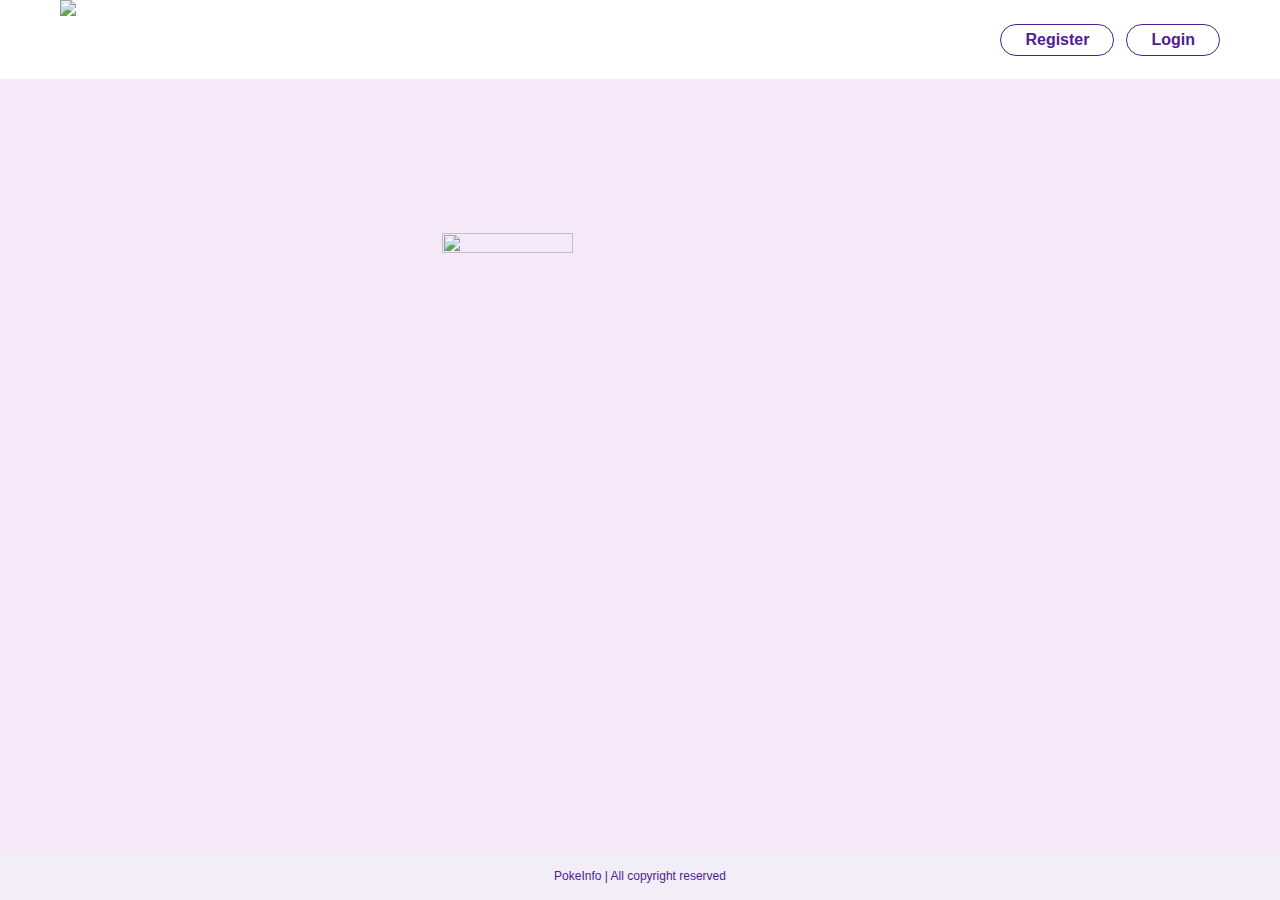
==== index.html @ a3ed279a "feat: feat fade in out transition" ====
<!DOCTYPE html>
<html lang="en">
<head>
    <meta charset="UTF-8">
    <meta http-equiv="X-UA-Compatible" content="IE=edge">
    <meta name="viewport" content="width=device-width, initial-scale=1.0">
    <link rel="stylesheet" href="./src/Styles/reset.css" />
    <link rel="stylesheet" href="./src/Styles/buttons.css" />
    <link rel="stylesheet" href="./src/Styles/globalStyles.css" />
    <link rel="stylesheet" href="./index.css" />
    <script defer type="module" src="./index.js"></script>
    <link rel="shortcut icon" href="https://th.bing.com/th/id/R.fd721f81cf12ebf7b3234c2c665b584c?rik=VX6HpLVptUIOMQ&riu=http%3a%2f%2fwww.freepnglogos.com%2fuploads%2fpokemon-symbol-logo-png-31.png&ehk=aSt1644QEFHVKT7thXmBsOPsr2lNpCODH4hF6OqUS5M%3d&risl=&pid=ImgRaw&r=0" type="image/x-icon">
    <title>PokeInfo</title>
</head>
<body>
    <header>
        <img id="logo" src="https://th.bing.com/th/id/OIP.pP8u4JOiKUrg7_TpugJ9NAHaEo?pid=ImgDet&rs=1">
        <nav>
            <button class ="nav-btn" id="register-btn">Register</button>
            <button class ="nav-btn" id="login-btn">Login</button>
        </nav>
    </header>
    <main class="container">
        <ul id="poke-list"></ul>
    </main>
    <footer>PokeInfo | All copyright reserved</footer>
</body>
</html>
---- src/Styles/buttons.css ----
.nav-btn{
    background-color: white;
border: 1px solid #4E2096;
border-radius: 16px;
padding: 4px 24px;
font-family: inherit;
font-weight: 600;
font-size: 16px;
line-height: 22px;
color: #4E2096;
cursor: pointer;
}
.nav-btn:hover{
    background-color:#4E2096;
    color: white;
}
---- src/Styles/globalStyles.css ----
@import url('https://fonts.googleapis.com/css2?family=Inter:wght@100;200;300;400;500;600;700;800;900&display=swap');
@import url('https://fonts.googleapis.com/css2?family=Poppins:ital,wght@0,100;0,200;0,300;0,400;0,500;0,600;0,700;0,800;0,900;1,100;1,200;1,300;1,400;1,500;1,600;1,700;1,800;1,900&display=swap');

* {
  margin: 0;
  padding: 0;
  background-color: var(--gray900);
  box-sizing: border-box;
  font-family: var(--font-family-1);
  list-style-type: none
}

:root {

    /*COLORS */
  --brand-1: rgb(78, 32, 150);
  --black: rgb(0, 0, 0);
  --white: rgb(255, 255, 255);
  --red: rgb(206, 70, 70);
  --green: rgb(75, 160, 54);
  --total-opacity: rgba(255, 255, 255, 0);

  /* ALERT COLORS */
  --alert200: rgb(219, 61, 90);
  --alert200-opacity: rgb(255, 229, 233);
  --sucess100: rgb(8, 125, 90);
  --sucess100-opacity: rgb(229, 255, 247);

  /* RADIUS - BORDER RADIUS */
  --radius-1: 0.3rem;
  --radius-2: 0.5rem;
  --radius-3: 0.8rem;

  /* FONT FAMILY */
  --font-family-1: 'Inter', sans-serif;
  --font-family-2: 'Poppins', sans-serif;
  --font-line-height-1: 150%;

  /* FONT WIGHT */
  --font-weight-3: 300;
  --font-weight-4: 400;
  --font-weight-5: 500;
  --font-weight-6: 600;
  --font-weight-7: 700;
  --font-weight-8: 800;
  --font-weight-9: 900;

  /* FONT TITLES & TEXTS */
  --title-1-48: 3rem;
  --title-2-40: 2.5rem;
  --title-3-32: 2rem;
  --title-4-16: 1rem;
  --title-5-22: 1.375rem;
  --title-6-20: 1.25rem;
  --title-7-18: 1.125rem;

  --text-1-18:  1.125rem;
  --text-2-16:  1rem;
  --text-3-14:  0.875rem;

  /* UNITS PX */
  --unit-4: 4px;
  --unit-8: 8px;
  --unit-12: 12px;
  --unit-14: 14px;
  --unit-16: 16px;
  --unit-20: 20px;
  --unit-24: 24px;
  --unit-32: 32px;
  --unit-40: 40px;
  --unit-48: 48px;
  --unit-56: 56px;
  --unit-64: 64px;
  --unit-72: 72px;
  --unit-80: 80px;
  --unit-88: 88px;

  /* UNITS REM * EQUIVALENT TO PX UNITS */
  
  --unit-rem-4: 0.25rem; 
  --unit-rem-8: 0.5rem; 
  --unit-rem-12: 0.75rem;
  --unit-rem-14: 0.875rem;
  --unit-rem-16: 1rem; 
  --unit-rem-20:1.25rem;  
  --unit-rem-24: 1.5rem; 
  --unit-rem-32: 2rem;   
  --unit-rem-40: 2.5rem;  
  --unit-rem-48: 3rem;   
  --unit-rem-56: 3.5rem;  
  --unit-rem-64: 4rem;    
  --unit-rem-72: 4.5rem;  
  --unit-rem-80: 5rem;  
}
---- index.css ----
@import url("https://fonts.googleapis.com/css2?family=IBM+Plex+Sans:wght@600&family=Inter:wght@600&family=Poppins&display=swap");

body {
  font-family: "Open-Sans", sans-serif;
  width: 100vw;
  height: 100vh;
  background-color: #f4e8f9;
}

header {
  display: flex;
  justify-content: space-between;
  align-items: center;
  height: 80px;
  padding: 0 32px;
  background-color: white;
  border-bottom: 1px solid #eeeeee;
}

#logo {
  object-fit: scale-down;
  height: 100%;
}
nav {
  display: flex;
  gap: 12px;
}
.container {
  margin: 0 auto;
  
}

footer {
  position: absolute;
  bottom: 0;
  display: flex;
  justify-content: center;
  align-items: center;
  font-weight: 400;
  font-size: 12px;
  line-height: 16px;
  width: 100vw;
  height: 48px;
  z-index: -1;
  background: #f1eef7;
  color: #4e2096;
}
ul {
  width: 100%;
  height: 100%;
  display: flex;
  align-items: center;
  justify-content: center;
}
.avatar-box {
  display: flex;
  justify-content: center;
  margin: 0 auto;
  height: 75vh;
  width: 75vw;
  background-color: transparent;
}
.avatar {
  object-fit: cover;
  opacity: 0;
  animation: fadeInOut 3.3333s ease-in-out 1;
}
.pokeball {
    margin-top: 17vh;
    height: 33%;
    width: 33%
}
@keyframes fadeInOut {
  25% {opacity:1}
  90%{opacity: 1}
  100% {opacity: 0}
}

@media (min-width: 800px) {
  header {
    padding: 0 60px;
  }
  .container {
    width: 1200px;
  }
}
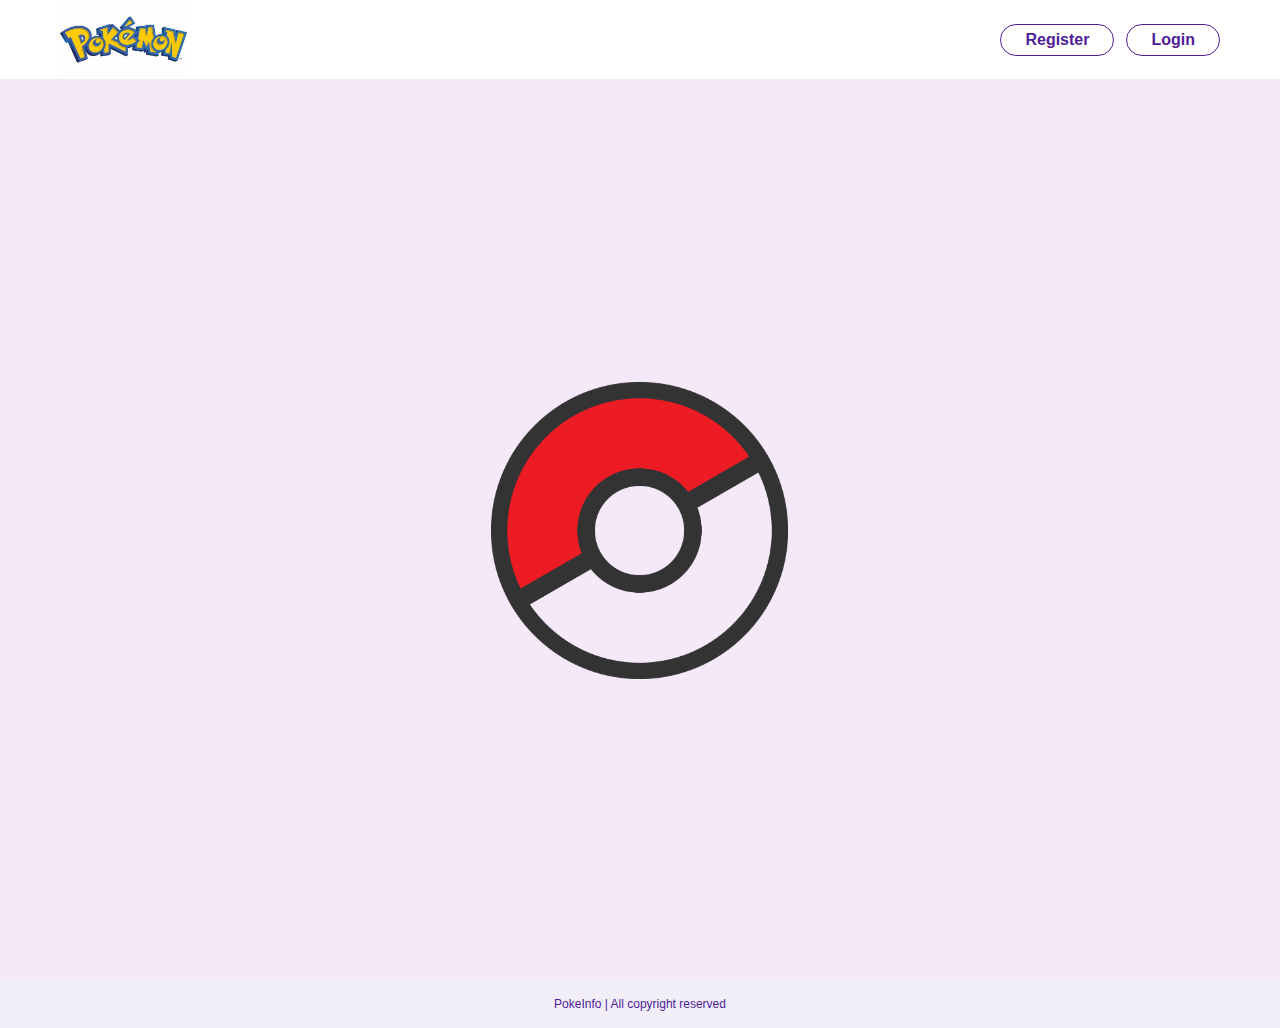
==== commit 20d9f4b5: "feat: feat add spinning animation and click button event listeners" ====
--- a/index.html
+++ b/index.html
@@ -9,12 +9,12 @@
     <link rel="stylesheet" href="./src/Styles/globalStyles.css" />
     <link rel="stylesheet" href="./index.css" />
     <script defer type="module" src="./index.js"></script>
-    <link rel="shortcut icon" href="https://th.bing.com/th/id/R.fd721f81cf12ebf7b3234c2c665b584c?rik=VX6HpLVptUIOMQ&riu=http%3a%2f%2fwww.freepnglogos.com%2fuploads%2fpokemon-symbol-logo-png-31.png&ehk=aSt1644QEFHVKT7thXmBsOPsr2lNpCODH4hF6OqUS5M%3d&risl=&pid=ImgRaw&r=0" type="image/x-icon">
+    <link rel="shortcut icon" href="./src/Img/pokeball.png" type="image/x-icon">
     <title>PokeInfo</title>
 </head>
 <body>
     <header>
-        <img id="logo" src="https://th.bing.com/th/id/OIP.pP8u4JOiKUrg7_TpugJ9NAHaEo?pid=ImgDet&rs=1">
+        <img id="logo" src="./src/Img/pokemon_logo.jpeg">
         <nav>
             <button class ="nav-btn" id="register-btn">Register</button>
             <button class ="nav-btn" id="login-btn">Login</button>
--- a/src/Styles/buttons.css
+++ b/src/Styles/buttons.css
@@ -2,10 +2,10 @@
     background-color: white;
 border: 1px solid #4E2096;
 border-radius: 16px;
-padding: 4px 24px;
+padding: 2px 12px;
 font-family: inherit;
 font-weight: 600;
-font-size: 16px;
+font-size: 12px;
 line-height: 22px;
 color: #4E2096;
 cursor: pointer;
@@ -13,4 +13,11 @@
 .nav-btn:hover{
     background-color:#4E2096;
     color: white;
-}+}
+@media (min-width: 800px) {
+    .nav-btn {
+        padding: 4px 24px;
+        font-size: 16px;
+    }
+  }
+  --- a/index.css
+++ b/index.css
@@ -2,8 +2,6 @@
 
 body {
   font-family: "Open-Sans", sans-serif;
-  width: 100vw;
-  height: 100vh;
   background-color: #f4e8f9;
 }
 
@@ -12,7 +10,7 @@
   justify-content: space-between;
   align-items: center;
   height: 80px;
-  padding: 0 32px;
+  padding: 0 16px;
   background-color: white;
   border-bottom: 1px solid #eeeeee;
 }
@@ -27,11 +25,12 @@
 }
 .container {
   margin: 0 auto;
-  
+  width: 100%;
+  height: 100vh;
 }
 
 footer {
-  position: absolute;
+  position: static;
   bottom: 0;
   display: flex;
   justify-content: center;
@@ -66,21 +65,39 @@
   animation: fadeInOut 3.3333s ease-in-out 1;
 }
 .pokeball {
-    margin-top: 17vh;
-    height: 33%;
-    width: 33%
+    object-fit: scale-down;
+   height: 33%;
+    width: 33%;
+    /* animation: spinning 3.33333s linear; */
+    animation: fadeInOutSp 3.33333s linear;
 }
 @keyframes fadeInOut {
   25% {opacity:1}
   90%{opacity: 1}
   100% {opacity: 0}
 }
+@keyframes fadeInOutSp {
+  0%{
+    transform: rotate(0deg)
+  }
+  25% {opacity:1
+  }
+  90%{opacity: 1}
+  100% {opacity: 0;
+    transform: rotate(720deg)}
+}
+
+/* @keyframes spinning {
+  0% {
+    transform: rotate(0deg);
+  }
+  100% {
+    transform: rotate(720deg);
+  }
+} */
 
 @media (min-width: 800px) {
   header {
     padding: 0 60px;
   }
-  .container {
-    width: 1200px;
-  }
 }
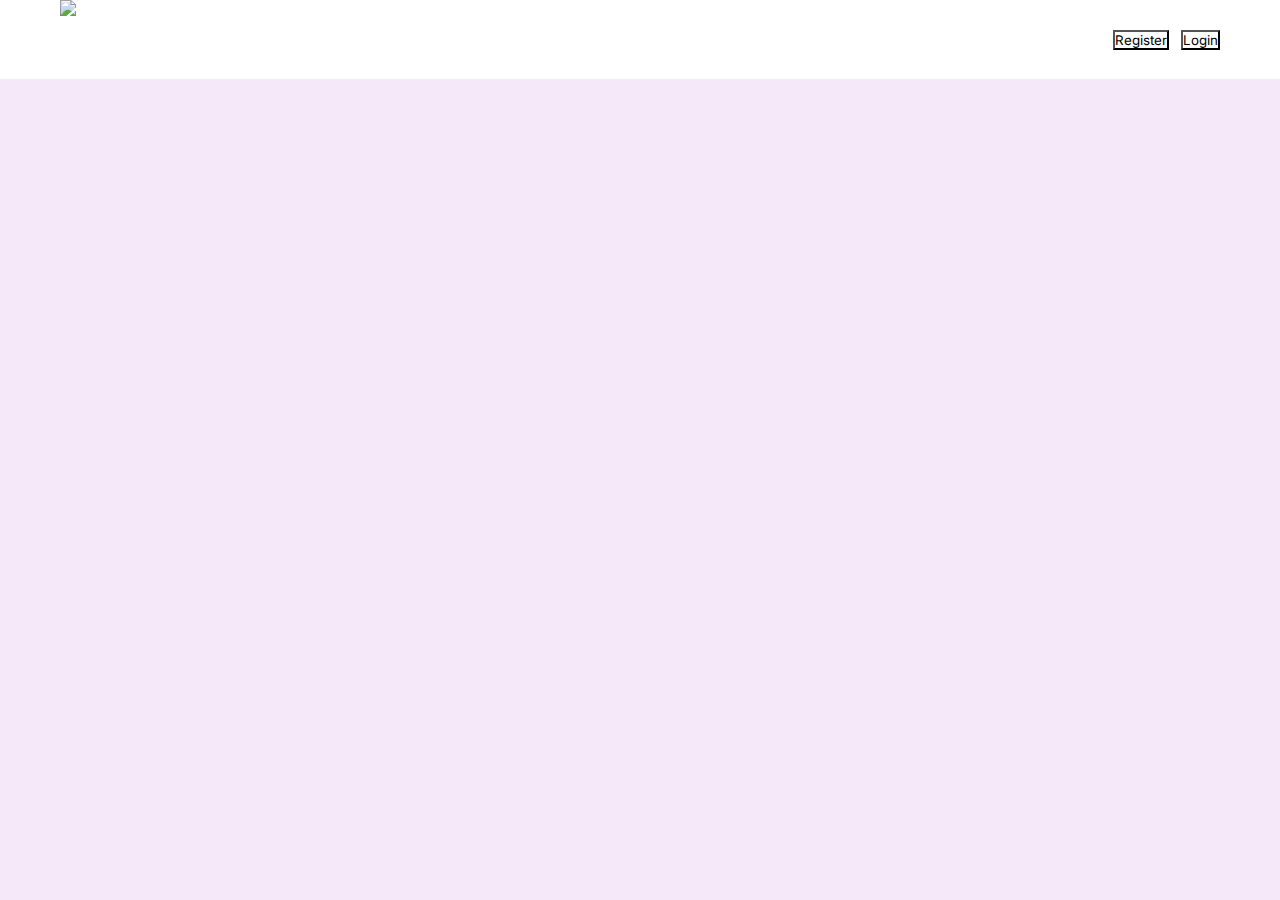
==== commit 2a5443fa: "Working on the feature: Modal register and login." ====
--- a/index.html
+++ b/index.html
@@ -1,28 +1,35 @@
 <!DOCTYPE html>
-<html lang="en">
+<html lang="pt-br">
 <head>
     <meta charset="UTF-8">
     <meta http-equiv="X-UA-Compatible" content="IE=edge">
     <meta name="viewport" content="width=device-width, initial-scale=1.0">
-    <link rel="stylesheet" href="./src/Styles/reset.css" />
-    <link rel="stylesheet" href="./src/Styles/buttons.css" />
-    <link rel="stylesheet" href="./src/Styles/globalStyles.css" />
-    <link rel="stylesheet" href="./index.css" />
-    <script defer type="module" src="./index.js"></script>
-    <link rel="shortcut icon" href="./src/Img/pokeball.png" type="image/x-icon">
-    <title>PokeInfo</title>
+    <link rel="stylesheet" href="./src/Styles/globalStyles.css">
+    <link rel="stylesheet" href="./index.css">
+    <link rel="stylesheet" href="./src/Styles/texts.css">
+    <link rel="stylesheet" href="./src/Styles/buttons.css">
+    <link rel="stylesheet" href="./src/Pages/Toast/toast.css">
+    <link rel="shortcut icon" href="https://th.bing.com/th/id/R.fd721f81cf12ebf7b3234c2c665b584c?rik=VX6HpLVptUIOMQ&riu=http%3a%2f%2fwww.freepnglogos.com%2fuploads%2fpokemon-symbol-logo-png-31.png&ehk=aSt1644QEFHVKT7thXmBsOPsr2lNpCODH4hF6OqUS5M%3d&risl=&pid=ImgRaw&r=0" type="image/x-icon">
+    <title>Pokémon</title>
+    <meta name="description" content="The World of Pokémon - The official source for Pokémon information online."
+    />
 </head>
+
 <body>
+
     <header>
-        <img id="logo" src="./src/Img/pokemon_logo.jpeg">
+        <img id="logo" src="https://th.bing.com/th/id/OIP.pP8u4JOiKUrg7_TpugJ9NAHaEo?pid=ImgDet&rs=1">
         <nav>
             <button class ="nav-btn" id="register-btn">Register</button>
-            <button class ="nav-btn" id="login-btn">Login</button>
+            <button class ="nav-btn" id=login-btn>Login</button>
         </nav>
     </header>
-    <main class="container">
-        <ul id="poke-list"></ul>
-    </main>
-    <footer>PokeInfo | All copyright reserved</footer>
+
+  <main></main>
+
+  <script src="./index.js"></script>
+  <script type="module"  src="./src/Scripts/api.js"></script>
+  <script type="module" src="./src/Pages/Toast/toast.js"></script>
+
 </body>
 </html>--- a/src/Styles/globalStyles.css
+++ b/src/Styles/globalStyles.css
@@ -30,6 +30,7 @@
   --radius-1: 0.3rem;
   --radius-2: 0.5rem;
   --radius-3: 0.8rem;
+  --radius-4: 1.25rem;
 
   /* FONT FAMILY */
   --font-family-1: 'Inter', sans-serif;
@@ -79,6 +80,7 @@
   
   --unit-rem-4: 0.25rem; 
   --unit-rem-8: 0.5rem; 
+  --unit-rem-10: 0.625rem;
   --unit-rem-12: 0.75rem;
   --unit-rem-14: 0.875rem;
   --unit-rem-16: 1rem; 
--- a/src/Styles/buttons.css
+++ b/src/Styles/buttons.css
@@ -1,23 +1,68 @@
-.nav-btn{
-    background-color: white;
-border: 1px solid #4E2096;
-border-radius: 16px;
-padding: 2px 12px;
-font-family: inherit;
-font-weight: 600;
-font-size: 12px;
-line-height: 22px;
-color: #4E2096;
-cursor: pointer;
+.purpleButton {
+    background-color: #B48CF2;
+    border: solid 1px var(--gray600);
+    border-radius: 50px;
+    cursor: pointer;
+    color: var(--white);
+    display: flex;
+    align-items: center;
+    justify-content: center;
+    font-family: var(--font-family-1);
+    font-size: var(--unit-rem-16);
+    font-weight: var(--font-weight-5);
+    line-height: var(--font-line-height-1);
+    padding: 4px 0px;
+    text-decoration-line: none;
+    white-space: nowrap;
 }
-.nav-btn:hover{
-    background-color:#4E2096;
-    color: white;
+
+.purpleButton-enable {
+    background-color: #4E2096;
+    border: solid 1px var(--gray600);
+    border-radius: 50px;
+    cursor: pointer;
+    color: var(--white);
+    display: flex;
+    align-items: center;
+    justify-content: center;
+    font-family: var(--font-family-1);
+    font-size: var(--unit-rem-16);
+    font-weight: var(--font-weight-5);
+    line-height: var(--font-line-height-1);
+    padding: 4px 0px;
+    text-decoration-line: none;
+    white-space: nowrap;
 }
-@media (min-width: 800px) {
-    .nav-btn {
-        padding: 4px 24px;
-        font-size: 16px;
+
+.button-text {
+    position: absolute;
+    left: 19.6%;
+    cursor: pointer;
+    font-family: var(--font-family-1);
+    font-size: var(--unit-14);
+    font-weight: var(--font-weight-5);
+    transition: all 0.2s;
+}
+
+.button-text-hidden {
+    color: var(--total-opacity);
+}
+
+.button-spinner::after {
+    animation: button-spinner 1s ease infinite;
+    content: "";
+    background-image: url(../Img/spinner.svg);
+    position: absolute;
+    height: 25px;
+    width: 25px;
+    left: 47%;
+}
+
+@keyframes button-spinner {
+    from {
+        transform:  rotate(0turn);
     }
-  }
-  +    to{
+        transform:  rotate(1turn)
+    }
+}--- a/src/Pages/Toast/toast.css
+++ b/src/Pages/Toast/toast.css
@@ -0,0 +1,79 @@
+body {
+    position: relative;
+}
+
+.message {
+    border: solid 1px var(--black-opacity-50prct);
+    background-color: var(--white);
+    border-radius: var(--radius-1);
+    position: fixed;
+    top: 148px;
+    display: flex;
+    flex-direction: column;
+    justify-content: center;
+    padding: 0 var(--unit-24);
+    width: 320px;
+    z-index: 3;
+}
+
+.message > div {
+    display: flex;
+    gap: var(--unit-16);
+    margin: 16px 0px;
+}
+
+.message > div > figure {
+    display: flex;
+    align-items: center;
+    justify-content: center;
+    background-color: grey;
+    border-radius: 50%;
+    width: var(--unit-24);
+    height: var(--unit-24);
+    overflow: hidden;
+}
+
+.message > div > figure > img {
+    width: 100%;
+}
+
+.message > div > p {
+    font-family: var(--font-family-1);
+    font-size: var(--unit-rem-20);
+    font-weight: var(--font-weight-5);
+    color: var(--gray300);
+}
+
+.message > p {
+    font-family: var(--font-family-1);
+    font-size: var(--unit-rem-16);
+    font-weight: var(--font-weight-4);
+    color: var(--gray300);
+    margin-bottom: var(--unit-16);
+}
+
+.message > p > a {
+    color: var(--brand100);
+    text-decoration: underline;
+}
+
+@keyframes modalEaseIn {
+    0% {
+    opacity: 0;
+    }
+    
+    100% {
+    opacity: 1;
+    }
+}
+    
+.animation {
+    animation: 2s modalEaseIn;
+}
+
+@media (min-width: 1024px) {
+
+    .message {
+        width: 30%;
+    }
+}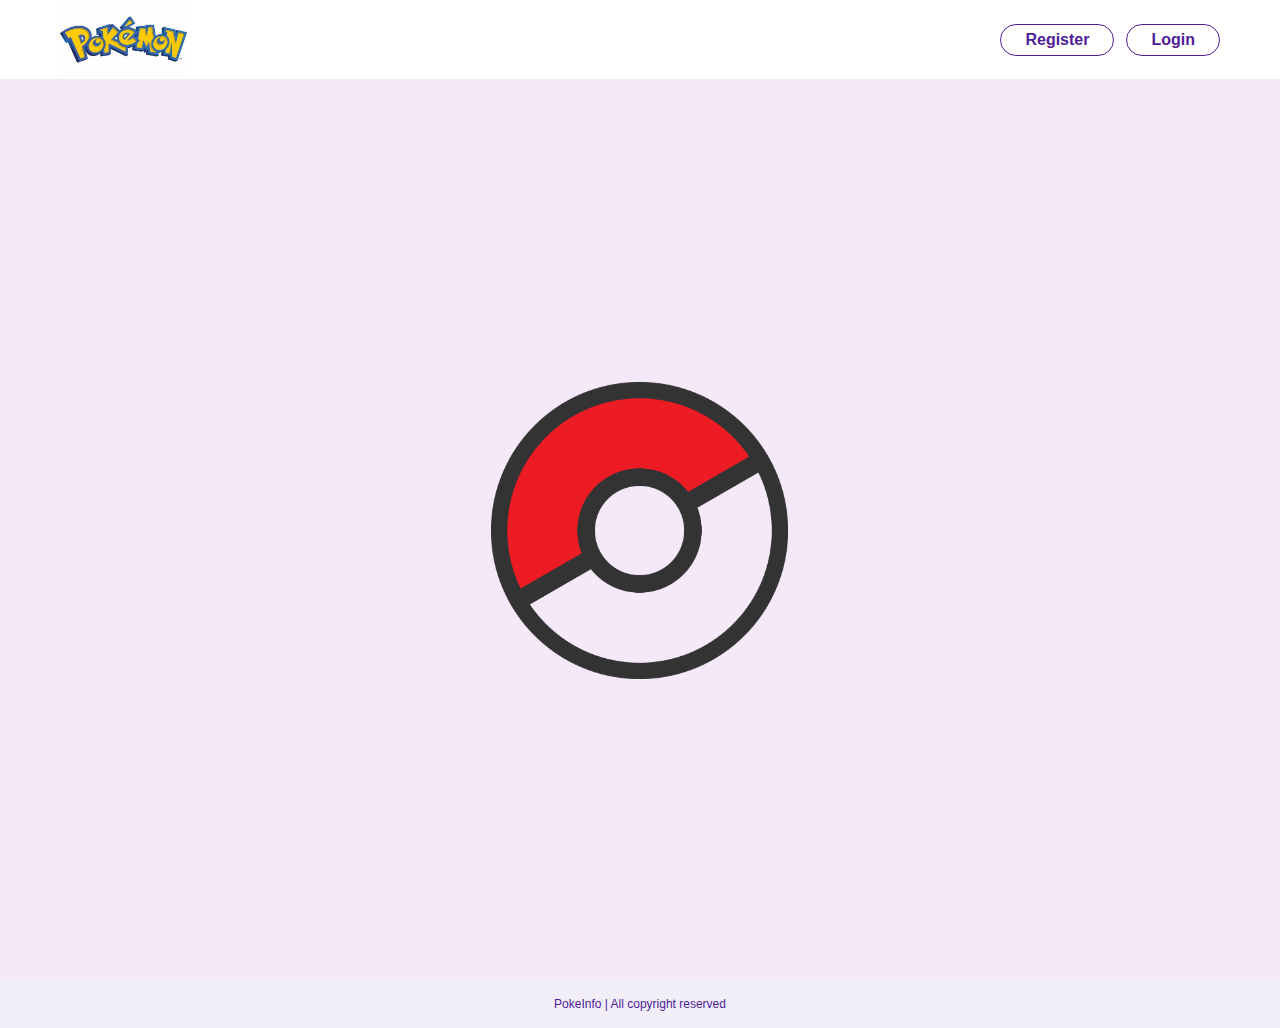
==== commit 7373ee19: "Merge pull request #3 from Kenzie-Academy-Brasil-Developers/index" ====
--- a/index.html
+++ b/index.html
@@ -1,35 +1,28 @@
 <!DOCTYPE html>
-<html lang="pt-br">
+<html lang="en">
 <head>
     <meta charset="UTF-8">
     <meta http-equiv="X-UA-Compatible" content="IE=edge">
     <meta name="viewport" content="width=device-width, initial-scale=1.0">
-    <link rel="stylesheet" href="./src/Styles/globalStyles.css">
-    <link rel="stylesheet" href="./index.css">
-    <link rel="stylesheet" href="./src/Styles/texts.css">
-    <link rel="stylesheet" href="./src/Styles/buttons.css">
-    <link rel="stylesheet" href="./src/Pages/Toast/toast.css">
-    <link rel="shortcut icon" href="https://th.bing.com/th/id/R.fd721f81cf12ebf7b3234c2c665b584c?rik=VX6HpLVptUIOMQ&riu=http%3a%2f%2fwww.freepnglogos.com%2fuploads%2fpokemon-symbol-logo-png-31.png&ehk=aSt1644QEFHVKT7thXmBsOPsr2lNpCODH4hF6OqUS5M%3d&risl=&pid=ImgRaw&r=0" type="image/x-icon">
-    <title>Pokémon</title>
-    <meta name="description" content="The World of Pokémon - The official source for Pokémon information online."
-    />
+    <link rel="stylesheet" href="./src/Styles/reset.css" />
+    <link rel="stylesheet" href="./src/Styles/buttons.css" />
+    <link rel="stylesheet" href="./src/Styles/globalStyles.css" />
+    <link rel="stylesheet" href="./index.css" />
+    <script defer type="module" src="./index.js"></script>
+    <link rel="shortcut icon" href="./src/Img/pokeball.png" type="image/x-icon">
+    <title>PokeInfo</title>
 </head>
-
 <body>
-
     <header>
-        <img id="logo" src="https://th.bing.com/th/id/OIP.pP8u4JOiKUrg7_TpugJ9NAHaEo?pid=ImgDet&rs=1">
+        <img id="logo" src="./src/Img/pokemon_logo.jpeg">
         <nav>
             <button class ="nav-btn" id="register-btn">Register</button>
-            <button class ="nav-btn" id=login-btn>Login</button>
+            <button class ="nav-btn" id="login-btn">Login</button>
         </nav>
     </header>
-
-  <main></main>
-
-  <script src="./index.js"></script>
-  <script type="module"  src="./src/Scripts/api.js"></script>
-  <script type="module" src="./src/Pages/Toast/toast.js"></script>
-
+    <main class="container">
+        <ul id="poke-list"></ul>
+    </main>
+    <footer>PokeInfo | All copyright reserved</footer>
 </body>
 </html>--- a/src/Styles/buttons.css
+++ b/src/Styles/buttons.css
@@ -1,68 +1,23 @@
-.purpleButton {
-    background-color: #B48CF2;
-    border: solid 1px var(--gray600);
-    border-radius: 50px;
-    cursor: pointer;
-    color: var(--white);
-    display: flex;
-    align-items: center;
-    justify-content: center;
-    font-family: var(--font-family-1);
-    font-size: var(--unit-rem-16);
-    font-weight: var(--font-weight-5);
-    line-height: var(--font-line-height-1);
-    padding: 4px 0px;
-    text-decoration-line: none;
-    white-space: nowrap;
+.nav-btn{
+    background-color: white;
+border: 1px solid #4E2096;
+border-radius: 16px;
+padding: 2px 12px;
+font-family: inherit;
+font-weight: 600;
+font-size: 12px;
+line-height: 22px;
+color: #4E2096;
+cursor: pointer;
 }
-
-.purpleButton-enable {
-    background-color: #4E2096;
-    border: solid 1px var(--gray600);
-    border-radius: 50px;
-    cursor: pointer;
-    color: var(--white);
-    display: flex;
-    align-items: center;
-    justify-content: center;
-    font-family: var(--font-family-1);
-    font-size: var(--unit-rem-16);
-    font-weight: var(--font-weight-5);
-    line-height: var(--font-line-height-1);
-    padding: 4px 0px;
-    text-decoration-line: none;
-    white-space: nowrap;
+.nav-btn:hover{
+    background-color:#4E2096;
+    color: white;
 }
-
-.button-text {
-    position: absolute;
-    left: 19.6%;
-    cursor: pointer;
-    font-family: var(--font-family-1);
-    font-size: var(--unit-14);
-    font-weight: var(--font-weight-5);
-    transition: all 0.2s;
-}
-
-.button-text-hidden {
-    color: var(--total-opacity);
-}
-
-.button-spinner::after {
-    animation: button-spinner 1s ease infinite;
-    content: "";
-    background-image: url(../Img/spinner.svg);
-    position: absolute;
-    height: 25px;
-    width: 25px;
-    left: 47%;
-}
-
-@keyframes button-spinner {
-    from {
-        transform:  rotate(0turn);
+@media (min-width: 800px) {
+    .nav-btn {
+        padding: 4px 24px;
+        font-size: 16px;
     }
-    to{
-        transform:  rotate(1turn)
-    }
-}+  }
+  --- a/src/Styles/globalStyles.css
+++ b/src/Styles/globalStyles.css
@@ -13,7 +13,7 @@
 :root {
 
     /*COLORS */
-  --brand-1: rgb(78, 32, 150);
+  --brand-1: rgb(51, 104,163);
   --black: rgb(0, 0, 0);
   --white: rgb(255, 255, 255);
   --red: rgb(206, 70, 70);
@@ -30,7 +30,6 @@
   --radius-1: 0.3rem;
   --radius-2: 0.5rem;
   --radius-3: 0.8rem;
-  --radius-4: 1.25rem;
 
   /* FONT FAMILY */
   --font-family-1: 'Inter', sans-serif;
@@ -80,7 +79,6 @@
   
   --unit-rem-4: 0.25rem; 
   --unit-rem-8: 0.5rem; 
-  --unit-rem-10: 0.625rem;
   --unit-rem-12: 0.75rem;
   --unit-rem-14: 0.875rem;
   --unit-rem-16: 1rem; 
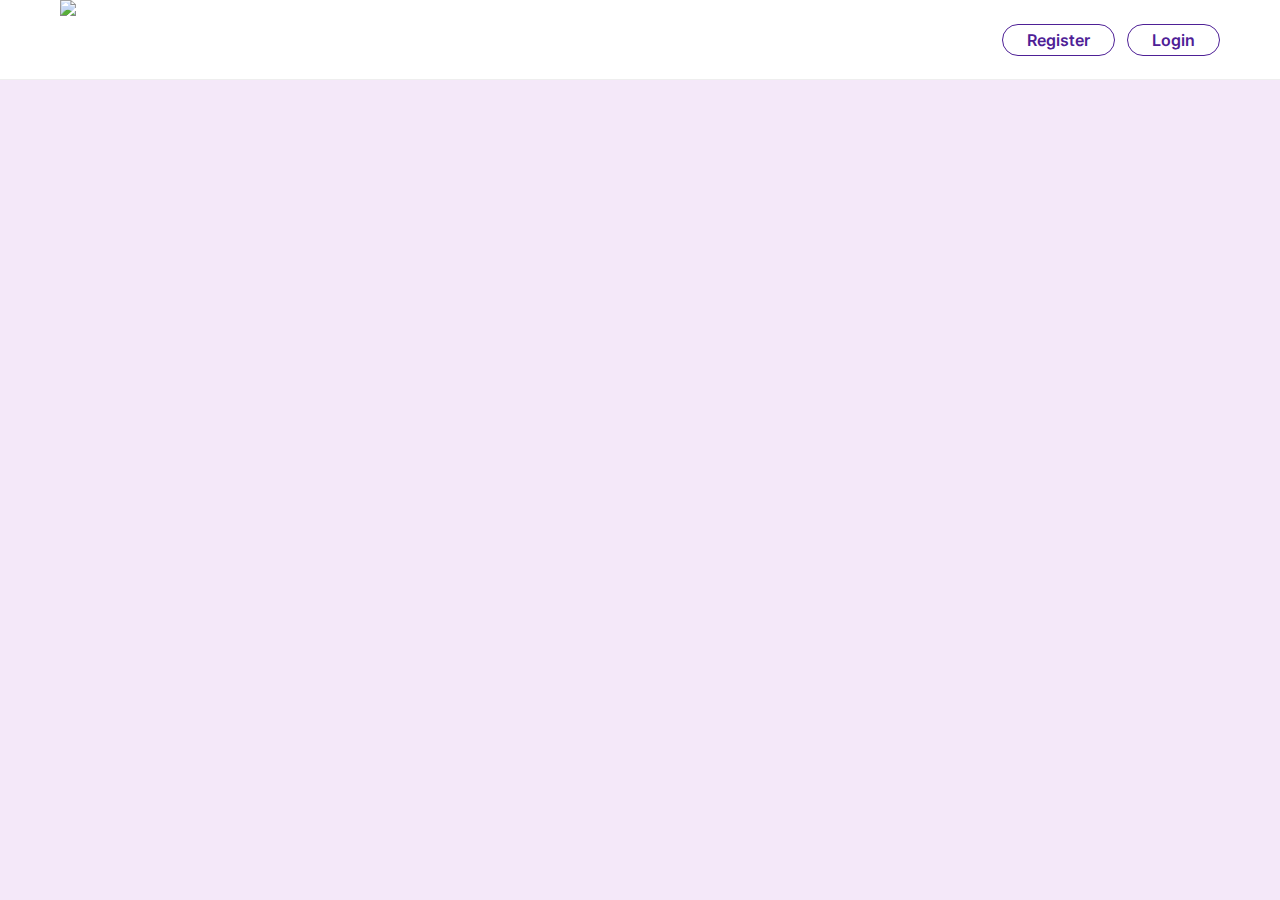
==== commit bc27c41e: "Modal CSS and JS completed." ====
--- a/index.html
+++ b/index.html
@@ -1,28 +1,37 @@
 <!DOCTYPE html>
-<html lang="en">
+<html lang="pt-br">
 <head>
     <meta charset="UTF-8">
     <meta http-equiv="X-UA-Compatible" content="IE=edge">
     <meta name="viewport" content="width=device-width, initial-scale=1.0">
-    <link rel="stylesheet" href="./src/Styles/reset.css" />
-    <link rel="stylesheet" href="./src/Styles/buttons.css" />
-    <link rel="stylesheet" href="./src/Styles/globalStyles.css" />
-    <link rel="stylesheet" href="./index.css" />
-    <script defer type="module" src="./index.js"></script>
-    <link rel="shortcut icon" href="./src/Img/pokeball.png" type="image/x-icon">
-    <title>PokeInfo</title>
+    <link rel="stylesheet" href="./src/Styles/globalStyles.css">
+    <link rel="stylesheet" href="./index.css">
+    <link rel="stylesheet" href="./src/Styles/texts.css">
+    <link rel="stylesheet" href="./src/Styles/buttons.css">
+    <link rel="stylesheet" href="./src/Pages/Modal/modal.css">
+    <link rel="stylesheet" href="./src/Pages/Toast/toast.css">
+    <link rel="shortcut icon" href="https://th.bing.com/th/id/R.fd721f81cf12ebf7b3234c2c665b584c?rik=VX6HpLVptUIOMQ&riu=http%3a%2f%2fwww.freepnglogos.com%2fuploads%2fpokemon-symbol-logo-png-31.png&ehk=aSt1644QEFHVKT7thXmBsOPsr2lNpCODH4hF6OqUS5M%3d&risl=&pid=ImgRaw&r=0" type="image/x-icon">
+    <title>Pokémon</title>
+    <meta name="description" content="The World of Pokémon - The official source for Pokémon information online."
+    />
 </head>
+
 <body>
+
     <header>
-        <img id="logo" src="./src/Img/pokemon_logo.jpeg">
+        <img id="logo" src="https://th.bing.com/th/id/OIP.pP8u4JOiKUrg7_TpugJ9NAHaEo?pid=ImgDet&rs=1">
         <nav>
             <button class ="nav-btn" id="register-btn">Register</button>
-            <button class ="nav-btn" id="login-btn">Login</button>
+            <button class ="nav-btn" id=login-btn>Login</button>
         </nav>
     </header>
-    <main class="container">
-        <ul id="poke-list"></ul>
-    </main>
-    <footer>PokeInfo | All copyright reserved</footer>
+
+  <main></main>
+
+  <script src="./index.js"></script>
+  <script type="module"  src="./src/Scripts/api.js"></script>
+  <script type="module" src="./src/Pages/Modal/modal.js"></script>
+  <script type="module" src="./src/Pages/Toast/toast.js"></script>
+
 </body>
 </html>--- a/src/Pages/Modal/modal.css
+++ b/src/Pages/Modal/modal.css
@@ -0,0 +1,136 @@
+/* body {
+    width: 100vw;
+    height: 100vh;
+} */
+
+.modal-background {
+    background-color: rgba(77, 32, 150, 0.339);
+
+    position: absolute;
+    height: 100vh;
+    width: 100%;
+    z-index: 2;
+}
+
+.modal {
+    position: absolute;
+    background-color:  #FFFFFF;
+    border-radius: var(--radius-4) var(--radius-4) var(--radius-2) var(--radius-2);
+    top: 50vh;
+    left: 50%;
+    width: 80vw;
+    transform: translate(-50%, -50%);
+}
+
+.modal > header {
+    display: flex;
+    align-items: center;
+    justify-content: flex-end;
+    background-color: #4E2096;
+    border-radius: var(--radius-4) var(--radius-4) 0 0 ;
+    height: var(--unit-rem-40);
+}
+
+.modal > header > .close-modal {
+    display: flex;
+    align-items: center;
+    border-style: none;
+    margin: 0px 18px 0px 0;
+    height: var(--unit-24);
+    width: var(--unit-24);
+}
+
+.modal > .modal-body {
+    font-family: var(--font-family-1);
+    font-size: var(--unit-rem-24);
+    font-weight: var(--font-weight-7);
+}
+
+.modal > .modal-body > h2 {
+    color: #4E2096;
+    display: flex;
+    align-items: center;
+    justify-content: center;
+    font-family: var(--font-family-1);
+    font-size: var(--unit-rem-24);
+    font-weight: var(--font-weight-7);
+    padding: var(--unit-24) var(--unit-24);
+}
+
+.modal > .modal-body > form {
+    color: #4E2096;
+    display: flex;
+    flex-direction: column;
+    gap: var(--unit-12);
+    padding: 0px var(--unit-24);
+}
+
+.modal > .modal-body > form > input {
+    border: solid 1px  #B48CF2;
+    border-radius: 50px;
+    font-family: var(--font-family-1);
+    font-size: var(--unit-rem-10);
+    font-weight: var(--font-weight-4);
+    padding: 7px 16px 8px;
+}
+
+.modal > .modal-body > form > input::placeholder {
+    color: #B48CF2;
+}
+
+.modal > .modal-body > .link {
+    padding: 0px var(--unit-24) var(--unit-24);
+    margin-top: var(--unit-16);
+}
+
+.modal > .modal-body > div > p {
+    cursor: pointer;
+    color: var(--brand100);
+    font-family: var(--font-family-1);
+    font-size: var(--unit-rem-8);
+    font-weight: var(--font-weight-4);
+    /* margin-top: var(--unit-16); */
+    /* padding: 0px var(--unit-24) var(--unit-24); */
+}
+
+.modal > .modal-body > div > p > a {
+    cursor: pointer;
+    color: #4E2096;
+    text-decoration: none;
+    font-family: var(--font-family-1);
+    font-size: var(--unit-rem-8);
+    font-weight: var(--font-weight-6);
+}
+
+.modal > footer {
+    background-color: #4E2096;
+    border-radius: 0 0 var(--radius-2) var(--radius-2);
+    height: var(--unit-12);
+}
+
+@media (min-width: 425px) {
+
+    .modal {
+        max-width: 50rem;
+    }
+
+    .modal > .modal-body {
+        padding: 0px 15%;
+    }
+
+    .modal > .modal-body {
+        padding-left: 15%;
+        padding-right: 15%;
+    }
+}
+
+@media (min-width: 520px) {
+
+    .modal {
+        max-width: 500px;
+    }
+
+    .modal > .modal-body {
+        padding: 0px 20%;
+    }
+}--- a/src/Pages/Toast/toast.css
+++ b/src/Pages/Toast/toast.css
@@ -0,0 +1,79 @@
+body {
+    position: relative;
+}
+
+.message {
+    border: solid 1px var(--black-opacity-50prct);
+    background-color: var(--white);
+    border-radius: var(--radius-1);
+    position: fixed;
+    top: 148px;
+    display: flex;
+    flex-direction: column;
+    justify-content: center;
+    padding: 0 var(--unit-24);
+    width: 320px;
+    z-index: 3;
+}
+
+.message > div {
+    display: flex;
+    gap: var(--unit-16);
+    margin: 16px 0px;
+}
+
+.message > div > figure {
+    display: flex;
+    align-items: center;
+    justify-content: center;
+    background-color: grey;
+    border-radius: 50%;
+    width: var(--unit-24);
+    height: var(--unit-24);
+    overflow: hidden;
+}
+
+.message > div > figure > img {
+    width: 100%;
+}
+
+.message > div > p {
+    font-family: var(--font-family-1);
+    font-size: var(--unit-rem-20);
+    font-weight: var(--font-weight-5);
+    color: var(--gray300);
+}
+
+.message > p {
+    font-family: var(--font-family-1);
+    font-size: var(--unit-rem-16);
+    font-weight: var(--font-weight-4);
+    color: var(--gray300);
+    margin-bottom: var(--unit-16);
+}
+
+.message > p > a {
+    color: var(--brand100);
+    text-decoration: underline;
+}
+
+@keyframes modalEaseIn {
+    0% {
+    opacity: 0;
+    }
+    
+    100% {
+    opacity: 1;
+    }
+}
+    
+.animation {
+    animation: 2s modalEaseIn;
+}
+
+@media (min-width: 1024px) {
+
+    .message {
+        width: 30%;
+    }
+}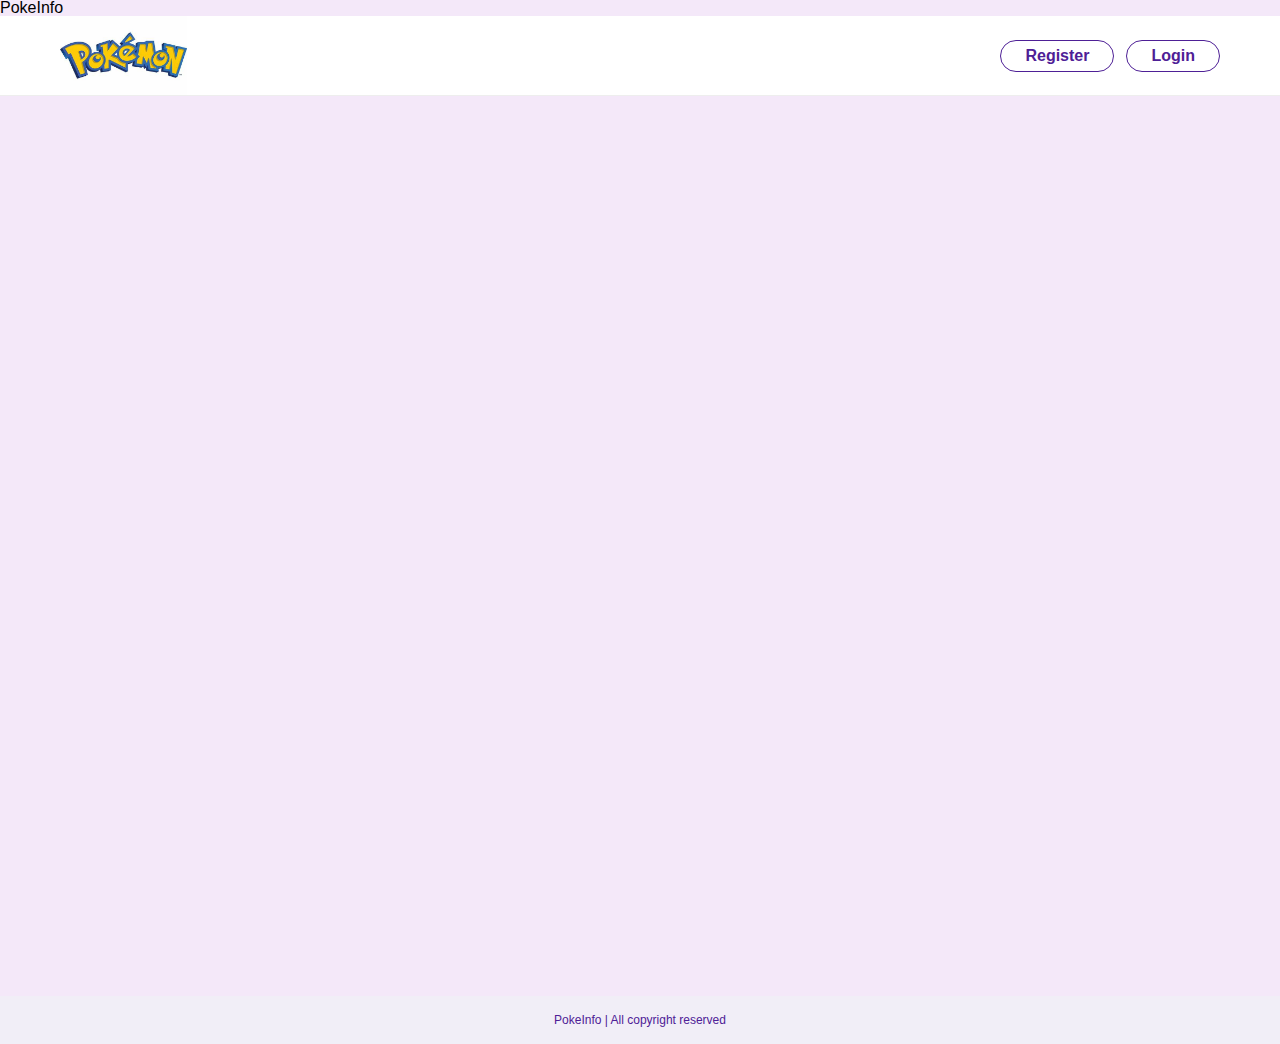
==== commit aa204212: "Merge branch 'develop' into Feat-modal-login-register" ====
--- a/index.html
+++ b/index.html
@@ -1,37 +1,38 @@
 <!DOCTYPE html>
-<html lang="pt-br">
+<html lang="en">
 <head>
     <meta charset="UTF-8">
     <meta http-equiv="X-UA-Compatible" content="IE=edge">
     <meta name="viewport" content="width=device-width, initial-scale=1.0">
-    <link rel="stylesheet" href="./src/Styles/globalStyles.css">
-    <link rel="stylesheet" href="./index.css">
+    <link rel="stylesheet" href="./src/Styles/reset.css" />
+    <link rel="stylesheet" href="./src/Styles/globalStyles.css" />
+    <link rel="stylesheet" href="./index.css" />
     <link rel="stylesheet" href="./src/Styles/texts.css">
-    <link rel="stylesheet" href="./src/Styles/buttons.css">
+    <link rel="stylesheet" href="./src/Styles/buttons.css" />
     <link rel="stylesheet" href="./src/Pages/Modal/modal.css">
     <link rel="stylesheet" href="./src/Pages/Toast/toast.css">
-    <link rel="shortcut icon" href="https://th.bing.com/th/id/R.fd721f81cf12ebf7b3234c2c665b584c?rik=VX6HpLVptUIOMQ&riu=http%3a%2f%2fwww.freepnglogos.com%2fuploads%2fpokemon-symbol-logo-png-31.png&ehk=aSt1644QEFHVKT7thXmBsOPsr2lNpCODH4hF6OqUS5M%3d&risl=&pid=ImgRaw&r=0" type="image/x-icon">
-    <title>Pokémon</title>
+    <link rel="shortcut icon" href="./src/Img/pokeball.png" type="image/x-icon">
     <meta name="description" content="The World of Pokémon - The official source for Pokémon information online."
-    />
+    <title>PokeInfo</title>
 </head>
-
 <body>
-
     <header>
-        <img id="logo" src="https://th.bing.com/th/id/OIP.pP8u4JOiKUrg7_TpugJ9NAHaEo?pid=ImgDet&rs=1">
+        <img id="logo" src="./src/Img/pokemon_logo.jpeg">
         <nav>
             <button class ="nav-btn" id="register-btn">Register</button>
-            <button class ="nav-btn" id=login-btn>Login</button>
+            <button class ="nav-btn" id="login-btn">Login</button>
         </nav>
     </header>
 
-  <main></main>
+    <main class="container">
+        <ul id="poke-list"></ul>
+    </main>
+    <footer>PokeInfo | All copyright reserved</footer>
 
   <script src="./index.js"></script>
   <script type="module"  src="./src/Scripts/api.js"></script>
   <script type="module" src="./src/Pages/Modal/modal.js"></script>
   <script type="module" src="./src/Pages/Toast/toast.js"></script>
-
+  
 </body>
 </html>--- a/src/Styles/globalStyles.css
+++ b/src/Styles/globalStyles.css
@@ -30,6 +30,7 @@
   --radius-1: 0.3rem;
   --radius-2: 0.5rem;
   --radius-3: 0.8rem;
+  --radius-4: 1.25rem;
 
   /* FONT FAMILY */
   --font-family-1: 'Inter', sans-serif;
@@ -79,6 +80,7 @@
   
   --unit-rem-4: 0.25rem; 
   --unit-rem-8: 0.5rem; 
+  --unit-rem-10: 0.625rem;
   --unit-rem-12: 0.75rem;
   --unit-rem-14: 0.875rem;
   --unit-rem-16: 1rem; 
--- a/src/Styles/buttons.css
+++ b/src/Styles/buttons.css
@@ -1,3 +1,72 @@
+.purpleButton {
+    background-color: #B48CF2;
+    border: solid 1px var(--gray600);
+    border-radius: 50px;
+    cursor: pointer;
+    color: var(--white);
+    display: flex;
+    align-items: center;
+    justify-content: center;
+    font-family: var(--font-family-1);
+    font-size: var(--unit-rem-16);
+    font-weight: var(--font-weight-5);
+    line-height: var(--font-line-height-1);
+    padding: 4px 0px;
+    text-decoration-line: none;
+    white-space: nowrap;
+}
+
+.purpleButton-enable {
+    background-color: #4E2096;
+    border: solid 1px var(--gray600);
+    border-radius: 50px;
+    cursor: pointer;
+    color: var(--white);
+    display: flex;
+    align-items: center;
+    justify-content: center;
+    font-family: var(--font-family-1);
+    font-size: var(--unit-rem-16);
+    font-weight: var(--font-weight-5);
+    line-height: var(--font-line-height-1);
+    padding: 4px 0px;
+    text-decoration-line: none;
+    white-space: nowrap;
+}
+
+.button-text {
+    position: absolute;
+    left: 19.6%;
+    cursor: pointer;
+    font-family: var(--font-family-1);
+    font-size: var(--unit-14);
+    font-weight: var(--font-weight-5);
+    transition: all 0.2s;
+}
+
+.button-text-hidden {
+    color: var(--total-opacity);
+}
+
+.button-spinner::after {
+    animation: button-spinner 1s ease infinite;
+    content: "";
+    background-image: url(../Img/spinner.svg);
+    position: absolute;
+    height: 25px;
+    width: 25px;
+    left: 47%;
+}
+
+@keyframes button-spinner {
+    from {
+        transform:  rotate(0turn);
+    }
+    to{
+        transform:  rotate(1turn)
+    }
+}
+
 .nav-btn{
     background-color: white;
 border: 1px solid #4E2096;
@@ -19,5 +88,4 @@
         padding: 4px 24px;
         font-size: 16px;
     }
-  }
-  +  }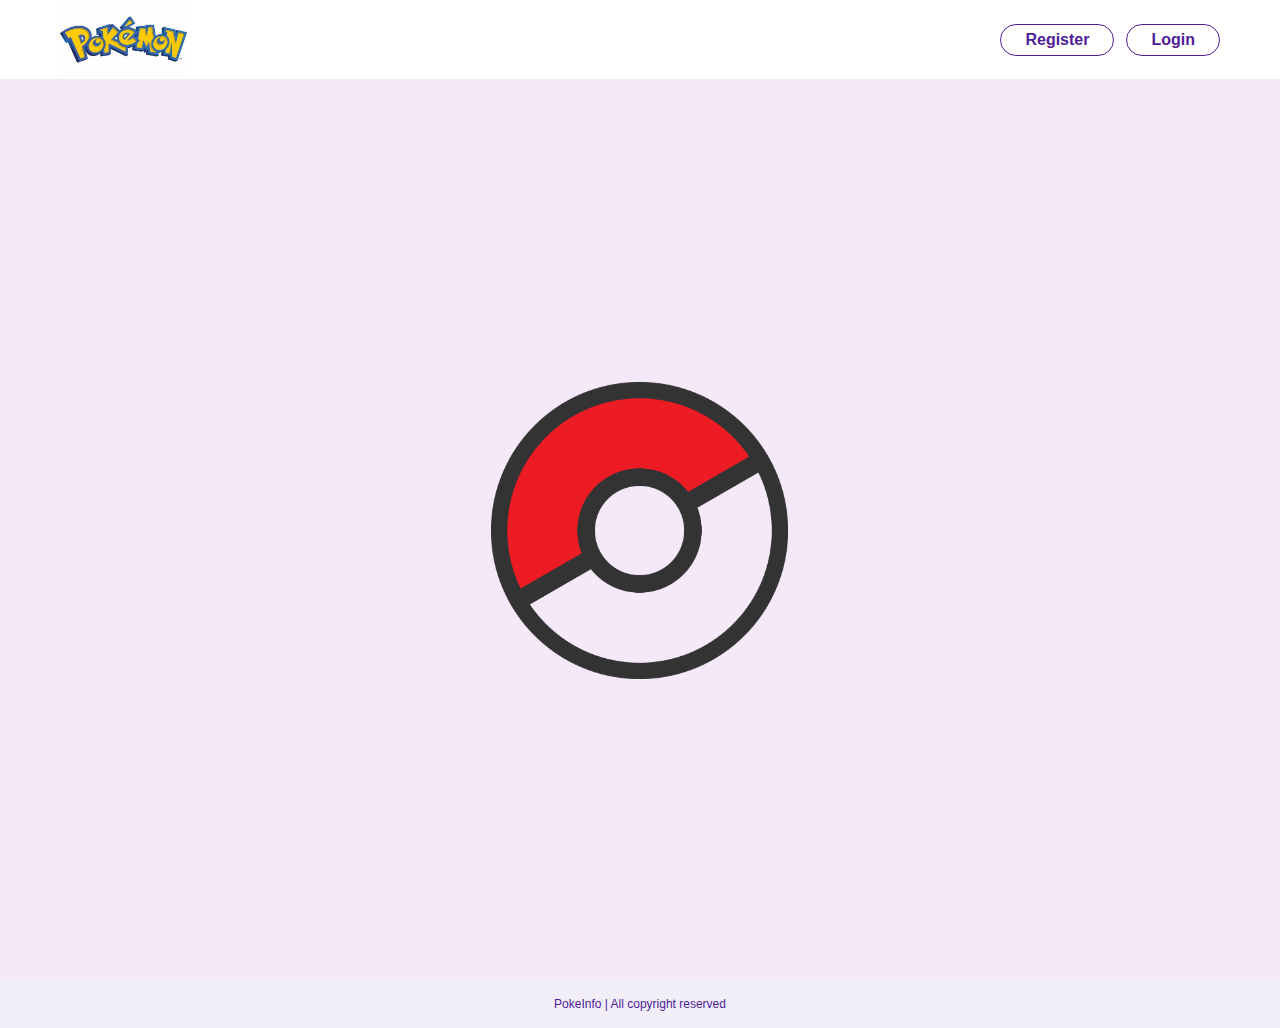
==== commit 487c1c2a: "Feature register is currently working." ====
--- a/index.html
+++ b/index.html
@@ -9,10 +9,10 @@
     <link rel="stylesheet" href="./index.css" />
     <link rel="stylesheet" href="./src/Styles/texts.css">
     <link rel="stylesheet" href="./src/Styles/buttons.css" />
+    <link rel="stylesheet" href="./src/Pages/Toast/toast.css">
     <link rel="stylesheet" href="./src/Pages/Modal/modal.css">
-    <link rel="stylesheet" href="./src/Pages/Toast/toast.css">
     <link rel="shortcut icon" href="./src/Img/pokeball.png" type="image/x-icon">
-    <meta name="description" content="The World of Pokémon - The official source for Pokémon information online."
+    <meta name="description" content="The World of Pokémon - The official source for Pokémon information online."/>
     <title>PokeInfo</title>
 </head>
 <body>
@@ -29,10 +29,10 @@
     </main>
     <footer>PokeInfo | All copyright reserved</footer>
 
-  <script src="./index.js"></script>
-  <script type="module"  src="./src/Scripts/api.js"></script>
+  <script type="module" src="./index.js"></script>
+  <script type="module" src="./src/Scripts/api.js"></script>
+  <script type="module" src="./src/Pages/Toast/toast.js"></script>
   <script type="module" src="./src/Pages/Modal/modal.js"></script>
-  <script type="module" src="./src/Pages/Toast/toast.js"></script>
   
 </body>
 </html>--- a/src/Styles/globalStyles.css
+++ b/src/Styles/globalStyles.css
@@ -22,8 +22,10 @@
 
   /* ALERT COLORS */
   --alert200: rgb(219, 61, 90);
+  --alert200-2: rgb(255 115 140);
   --alert200-opacity: rgb(255, 229, 233);
   --sucess100: rgb(8, 125, 90);
+  --sucess200-2: rgb(155 255 131);
   --sucess100-opacity: rgb(229, 255, 247);
 
   /* RADIUS - BORDER RADIUS */
--- a/src/Pages/Toast/toast.css
+++ b/src/Pages/Toast/toast.css
@@ -3,15 +3,16 @@
 }
 
 .message {
-    border: solid 1px var(--black-opacity-50prct);
-    background-color: var(--white);
-    border-radius: var(--radius-1);
+    border-radius: 14px;
     position: fixed;
-    top: 148px;
+    top: 46%;
+    left: 50%;
+    transform: translate(-50%, -50%);
     display: flex;
     flex-direction: column;
     justify-content: center;
     padding: 0 var(--unit-24);
+    height: 116px;
     width: 320px;
     z-index: 3;
 }
--- a/src/Pages/Modal/modal.css
+++ b/src/Pages/Modal/modal.css
@@ -1,20 +1,15 @@
-/* body {
-    width: 100vw;
-    height: 100vh;
-} */
-
 .modal-background {
+    top: 0px;
     background-color: rgba(77, 32, 150, 0.339);
-
     position: absolute;
-    height: 100vh;
+    height: 100%;
     width: 100%;
     z-index: 2;
 }
 
 .modal {
     position: absolute;
-    background-color:  #FFFFFF;
+    background-color: #FFFFFF;
     border-radius: var(--radius-4) var(--radius-4) var(--radius-2) var(--radius-2);
     top: 50vh;
     left: 50%;
@@ -35,7 +30,6 @@
     display: flex;
     align-items: center;
     border-style: none;
-    margin: 0px 18px 0px 0;
     height: var(--unit-24);
     width: var(--unit-24);
 }
@@ -106,6 +100,7 @@
     background-color: #4E2096;
     border-radius: 0 0 var(--radius-2) var(--radius-2);
     height: var(--unit-12);
+    width: 100%;
 }
 
 @media (min-width: 425px) {
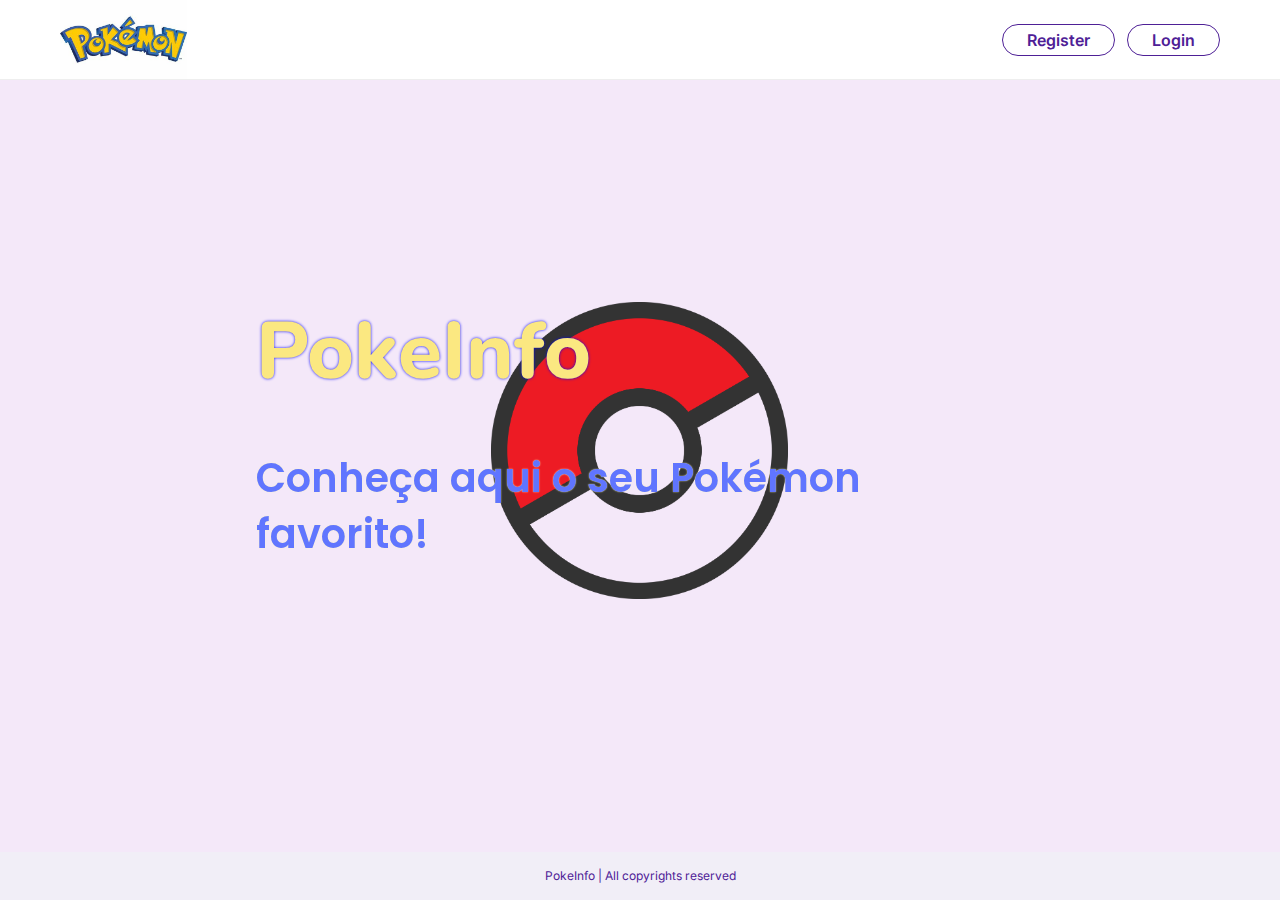
==== commit 687fe998: "feat: feat animations and title" ====
--- a/index.html
+++ b/index.html
@@ -4,13 +4,11 @@
     <meta charset="UTF-8">
     <meta http-equiv="X-UA-Compatible" content="IE=edge">
     <meta name="viewport" content="width=device-width, initial-scale=1.0">
-    <link rel="stylesheet" href="./src/Styles/reset.css" />
     <link rel="stylesheet" href="./src/Styles/globalStyles.css" />
     <link rel="stylesheet" href="./index.css" />
-    <link rel="stylesheet" href="./src/Styles/texts.css">
     <link rel="stylesheet" href="./src/Styles/buttons.css" />
-    <link rel="stylesheet" href="./src/Pages/Toast/toast.css">
-    <link rel="stylesheet" href="./src/Pages/Modal/modal.css">
+    <link rel="stylesheet" href="./src/Pages/Toast/toast.css" />
+    <link rel="stylesheet" href="./src/Pages/Modal/modal.css" />
     <link rel="shortcut icon" href="./src/Img/pokeball.png" type="image/x-icon">
     <meta name="description" content="The World of Pokémon - The official source for Pokémon information online."/>
     <title>PokeInfo</title>
@@ -25,9 +23,11 @@
     </header>
 
     <main class="container">
+        <h1>PokeInfo</h1>
+        <p>Conheça aqui o seu Pokémon favorito!</p>
         <ul id="poke-list"></ul>
     </main>
-    <footer>PokeInfo | All copyright reserved</footer>
+    <footer>PokeInfo | All copyrights reserved</footer>
 
   <script type="module" src="./index.js"></script>
   <script type="module" src="./src/Scripts/api.js"></script>
--- a/index.css
+++ b/index.css
@@ -1,11 +1,15 @@
 @import url("https://fonts.googleapis.com/css2?family=IBM+Plex+Sans:wght@600&family=Inter:wght@600&family=Poppins&display=swap");
-
+@import url('https://fonts.googleapis.com/css2?family=IBM+Plex+Sans:wght@800&family=Inter:wght@800&family=Nunito:wght@800&family=Poppins&display=swap');
 body {
   font-family: "Open-Sans", sans-serif;
   background-color: #f4e8f9;
+  animation: shiny 3.3333s ease-out;
 }
 
 header {
+  position:absolute;
+  top: 0;
+  width: 100vw;
   display: flex;
   justify-content: space-between;
   align-items: center;
@@ -29,8 +33,37 @@
   height: 100vh;
 }
 
+.container h1{
+  position: fixed;
+  z-index: 2;
+  font-size: 3rem;
+  font-weight: 800;
+  font-family: 'Nunito', sans-serif;
+  color: rgb(251, 232, 129);
+  text-shadow: 0 0 3px blue;
+  top: 33vh;
+  left: 20vw;
+  animation: translateOne 5s ease-in;
+}
+
+.container p{
+  position: fixed;
+  z-index: 2;
+  font-family: "Poppins", sans-serif;
+  font-size: 1.33rem;
+  font-weight: 600;
+  line-height: 2rem;
+  width: 320px;
+  color: rgb(96, 117, 255);
+  text-shadow: 0 0 1.5px rgb(255, 248, 184);
+  top: 45vh;
+  left: 10vw;
+  animation: translateTwo 6.6666s ease-in;
+}
+
+
 footer {
-  position: static;
+  position: absolute;
   bottom: 0;
   display: flex;
   justify-content: center;
@@ -55,49 +88,145 @@
   display: flex;
   justify-content: center;
   margin: 0 auto;
+  opacity: 0.5;
   height: 75vh;
   width: 75vw;
   background-color: transparent;
 }
 .avatar {
   object-fit: cover;
-  opacity: 0;
   animation: fadeInOut 3.3333s ease-in-out 1;
 }
 .pokeball {
-    object-fit: scale-down;
-   height: 33%;
-    width: 33%;
-    /* animation: spinning 3.33333s linear; */
-    animation: fadeInOutSp 3.33333s linear;
+  object-fit: scale-down;
+  height: 33%;
+  width: 33%;
+  animation: fadeInOutSp 3.33333s linear;
 }
 @keyframes fadeInOut {
-  25% {opacity:1}
-  90%{opacity: 1}
-  100% {opacity: 0}
+  0% {
+    opacity: 0;
+  }
+  25% {
+    opacity: 1;
+  }
+  90% {
+    opacity: 1;
+  }
+  100% {
+    opacity: 0;
+  }
+}
+@keyframes fadeIn {
+  0% {
+    opacity: 0;
+  }
+  96% {
+    opacity: 0;
+  }
+  100% {
+    opacity: 1;
+  }
+}
+@keyframes translateOne{
+0%{
+  transform: translateY(-100vh);
+}
+  66%{
+    transform: translateY(-100vh);
+    
+  }
+  100%{
+    transform: translateY(0);
+    
+  }
+}
+@keyframes translateTwo{
+  0%{
+    opacity:0
+  }
+  90%{
+    opacity:0
+    
+  }
+  100%{
+    opacity:1
+    
+  }
 }
 @keyframes fadeInOutSp {
-  0%{
-    transform: rotate(0deg)
-  }
-  25% {opacity:1
-  }
-  90%{opacity: 1}
-  100% {opacity: 0;
-    transform: rotate(720deg)}
-}
-
-/* @keyframes spinning {
   0% {
+    opacity: 0;
+    transform: translateY(-100vh);
+  }
+  24% {
+    transform: translateY(0);
+  }
+  25% {
+    opacity: 1;
     transform: rotate(0deg);
   }
+  90% {
+    opacity: 1;
+  }
   100% {
-    transform: rotate(720deg);
-  }
-} */
+    opacity: 0;
+    transform: rotate(1080deg);
+  }
+}
+
+@keyframes shiny {
+  80%{
+    background-color: rgb(253, 234, 197);
+  }
+  90% {
+    opacity: 1;
+    background-color:white;
+  }
+  96%{
+    opacity: 1;
+    background-color:white;
+  }
+  100%{
+    opacity: 0;
+    background-color: #f4e8f9;
+  }
+}
 
 @media (min-width: 800px) {
   header {
     padding: 0 60px;
   }
-}
+  .container h1{
+font-size: 5rem;
+  }
+.container p {
+font-size: 2.5rem;
+min-width: 700px;
+line-height: 3.5rem;
+max-width: 100%;
+top: 50vh;
+left: 20vw;
+}
+
+  @keyframes fadeInOutSp {
+    0% {
+      opacity: 0;
+      transform: translateX(-100vw);
+    }
+    24% {
+      transform: translateX(0);
+    }
+    25% {
+      opacity: 1;
+      transform: rotate(0deg);
+    }
+    90% {
+      opacity: 1;
+    }
+    100% {
+      opacity: 0;
+      transform: rotate(2160deg);
+    }
+  }
+}
--- a/src/Pages/Modal/modal.css
+++ b/src/Pages/Modal/modal.css
@@ -17,16 +17,17 @@
     transform: translate(-50%, -50%);
 }
 
-.modal > header {
+.modal > .modal-header {
     display: flex;
     align-items: center;
+    width: 100%;
     justify-content: flex-end;
     background-color: #4E2096;
     border-radius: var(--radius-4) var(--radius-4) 0 0 ;
     height: var(--unit-rem-40);
 }
 
-.modal > header > .close-modal {
+.modal > .modal-header > .close-modal {
     display: flex;
     align-items: center;
     border-style: none;
@@ -49,6 +50,7 @@
     font-size: var(--unit-rem-24);
     font-weight: var(--font-weight-7);
     padding: var(--unit-24) var(--unit-24);
+    margin-top: var(--unit-40);
 }
 
 .modal > .modal-body > form {
